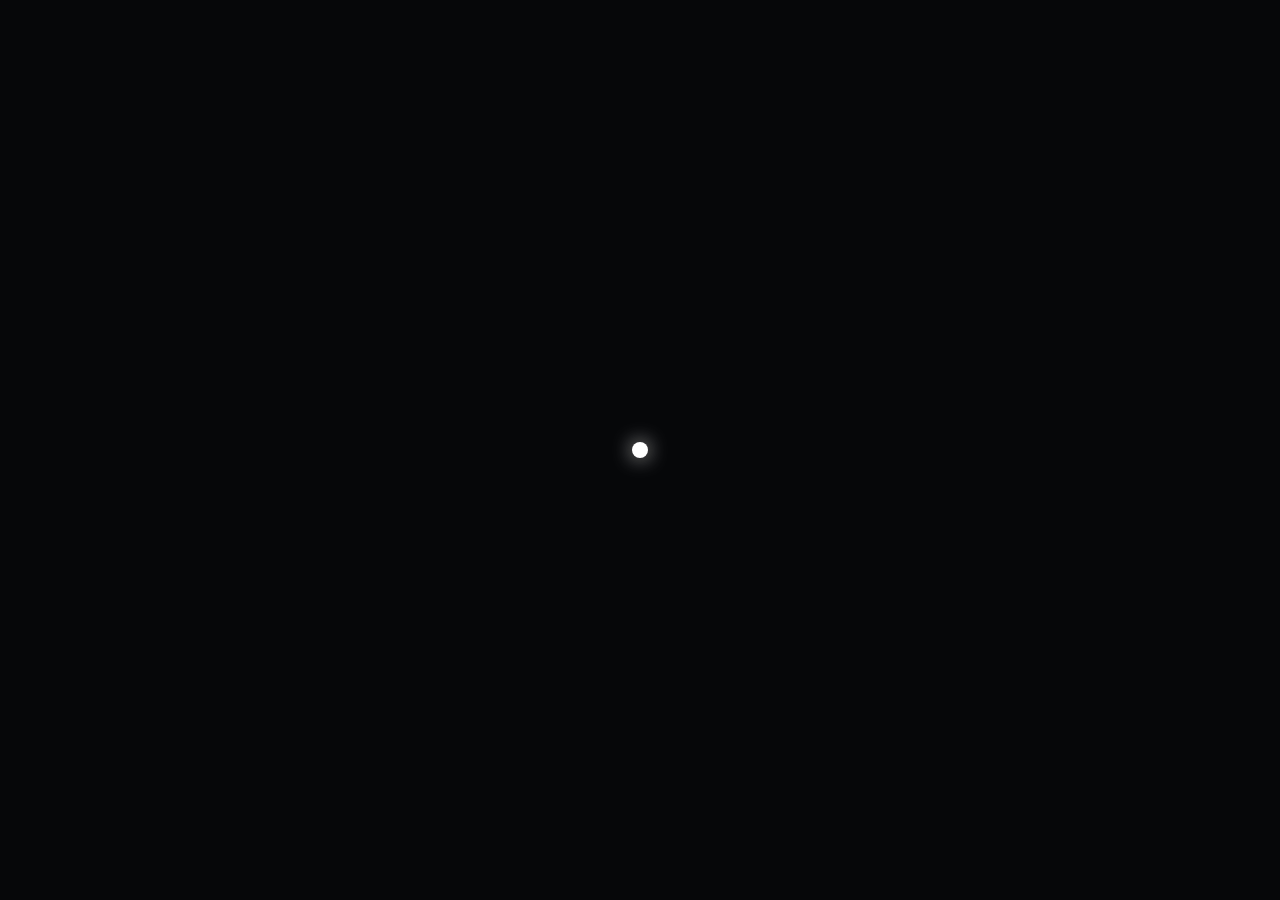
==== index.html @ 88bc0143 "Update index.html" ====
<!DOCTYPE html>
<html lang="pl">
<head>
    <meta charset="UTF-8">
    <meta name="viewport" content="width=device-width, initial-scale=1.0">
    <title>bio.nalogowiec.pl</title>
    
    <link rel="stylesheet" href="https://cdnjs.cloudflare.com/ajax/libs/font-awesome/6.5.1/css/all.min.css">
    
    <style>
        :root {
            --bg-color: #060709;
            --icon-bg: rgba(255, 255, 255, 0.06);
            --icon-border: rgba(255, 255, 255, 0.15);
            --icon-hover-bg: rgba(255, 255, 255, 0.25);
            --text-color: #ffffff;
        }

        * {
            margin: 0;
            padding: 0;
            box-sizing: border-box;
        }

        body {
            background-color: var(--bg-color);
            min-height: 100vh;
            width: 100vw;
            display: flex;
            justify-content: center;
            align-items: center;
            overflow: hidden;
            font-family: -apple-system, BlinkMacSystemFont, "Segoe UI", Roboto, sans-serif;
        }

        /* TŁO MEDIA */
        #bgVideo {
            position: fixed;
            inset: 0;
            width: 100%;
            height: 100%;
            object-fit: cover;
            z-index: 1;
            filter: brightness(0.2) contrast(1.1);
            pointer-events: none;
        }

        /* GATEWAY STARTOWY */
        #gateway {
            position: fixed;
            inset: 0;
            background: #060709;
            z-index: 9999;
            display: flex;
            justify-content: center;
            align-items: center;
            cursor: pointer;
            transition: opacity 0.6s ease, visibility 0.6s;
        }
        #gateway.hide {
            opacity: 0;
            visibility: hidden;
        }
        .core-pulse {
            width: 16px;
            height: 16px;
            background: #ffffff;
            border-radius: 50%;
            box-shadow: 0 0 20px rgba(255, 255, 255, 0.8);
            animation: pulseCore 2s infinite ease-in-out;
        }

        @keyframes pulseCore {
            0%, 100% { transform: scale(0.8); opacity: 0.4; }
            50% { transform: scale(1.4); opacity: 1; box-shadow: 0 0 35px rgba(255, 255, 255, 0.9); }
        }

        /* SYSTEM ORBITALNY CONTAINER */
        .system-container {
            position: relative;
            z-index: 10;
            width: 380px;
            height: 380px;
            display: flex;
            justify-content: center;
            align-items: center;
            opacity: 0;
            transform: scale(0.85);
            transition: all 0.8s cubic-bezier(0.16, 1, 0.3, 1);
        }
        .system-container.active {
            opacity: 1;
            transform: scale(1);
        }

        /* CENTRUM / AVATAR */
        .center-core {
            position: relative;
            width: 90px;
            height: 90px;
            border-radius: 50%;
            z-index: 5;
            box-shadow: 0 0 30px rgba(0, 0, 0, 0.8);
            pointer-events: none;
        }
        .center-core img {
            width: 100%;
            height: 100%;
            border-radius: 50%;
            object-fit: cover;
            border: 1px solid rgba(255, 255, 255, 0.2);
        }

        /* ORBITY (pointer-events: none zapobiega blokowaniu kliknięć) */
        .orbit {
            position: absolute;
            border-radius: 50%;
            border: 1px solid rgba(255, 255, 255, 0.08);
            display: flex;
            justify-content: center;
            align-items: center;
            animation: rotateOrbit linear infinite;
            pointer-events: none;
        }

        .orbit-1 {
            width: 200px;
            height: 200px;
            animation-duration: 25s;
            z-index: 12;
        }

        .orbit-2 {
            width: 330px;
            height: 330px;
            animation-duration: 40s;
            animation-direction: reverse;
            z-index: 11;
        }

        /* IKONY SATELITARNE (odblokowane klikanie za pomocą pointer-events: auto) */
        .satellite {
            position: absolute;
            width: 48px;
            height: 48px;
            background: var(--icon-bg);
            border: 1px solid var(--icon-border);
            backdrop-filter: blur(12px);
            -webkit-backdrop-filter: blur(12px);
            border-radius: 50%;
            display: flex;
            justify-content: center;
            align-items: center;
            color: var(--text-color);
            font-size: 18px;
            text-decoration: none;
            cursor: pointer;
            pointer-events: auto;
            transition: background 0.3s ease, border-color 0.3s ease, transform 0.3s ease, box-shadow 0.3s ease;
        }

        /* Pozycjonowanie satelitów na orbicie 1 */
        .orbit-1 .sat-1 { top: -24px; left: calc(50% - 24px); }
        .orbit-1 .sat-2 { bottom: -24px; left: calc(50% - 24px); }
        .orbit-1 .sat-3 { left: -24px; top: calc(50% - 24px); }
        .orbit-1 .sat-4 { right: -24px; top: calc(50% - 24px); }

        /* Pozycjonowanie satelitów na orbicie 2 */
        .orbit-2 .sat-5 { top: 15px; left: 45px; }
        .orbit-2 .sat-6 { top: 15px; right: 45px; }
        .orbit-2 .sat-7 { bottom: 15px; left: 45px; }
        .orbit-2 .sat-8 { bottom: 15px; right: 45px; }

        /* Korygowanie obrotu samej ikony */
        .satellite i {
            animation: counterRotate linear infinite;
            pointer-events: none;
        }
        .orbit-1 .satellite i { animation-duration: 25s; }
        .orbit-2 .satellite i { animation-duration: 40s; animation-direction: reverse; }

        @keyframes rotateOrbit {
            from { transform: rotate(0deg); }
            to { transform: rotate(360deg); }
        }

        @keyframes counterRotate {
            from { transform: rotate(0deg); }
            to { transform: rotate(-360deg); }
        }

        .satellite:hover {
            background: var(--icon-hover-bg);
            border-color: rgba(255, 255, 255, 0.6);
            transform: scale(1.25);
            box-shadow: 0 0 25px rgba(255, 255, 255, 0.4);
            z-index: 20;
        }

        /* ETYKIETA HOVER POD SYSTEMEM */
        .tooltip-display {
            position: absolute;
            bottom: -50px;
            font-size: 11px;
            letter-spacing: 2px;
            text-transform: uppercase;
            color: rgba(255, 255, 255, 0.6);
            height: 20px;
            pointer-events: none;
        }

        /* BAR MEDIA & CONTROL DOŁU EKRANU */
        .bottom-controls {
            position: fixed;
            bottom: 24px;
            z-index: 30;
            display: flex;
            align-items: center;
            gap: 12px;
            background: rgba(255, 255, 255, 0.03);
            border: 1px solid rgba(255, 255, 255, 0.08);
            backdrop-filter: blur(16px);
            padding: 6px 14px;
            border-radius: 30px;
        }

        .ctrl-btn {
            background: transparent;
            border: none;
            color: rgba(255, 255, 255, 0.7);
            font-size: 13px;
            width: 28px;
            height: 28px;
            border-radius: 50%;
            cursor: pointer;
            display: flex;
            justify-content: center;
            align-items: center;
            transition: all 0.2s ease;
        }
        .ctrl-btn:hover {
            color: #fff;
            background: rgba(255, 255, 255, 0.1);
        }

        #scrobble-info {
            display: none;
            align-items: center;
            gap: 8px;
            padding-left: 10px;
            border-left: 1px solid rgba(255, 255, 255, 0.1);
        }
        .live-dot {
            width: 6px;
            height: 6px;
            background: #10b981;
            border-radius: 50%;
        }
        #scrobble-link {
            color: rgba(255, 255, 255, 0.7);
            font-size: 12px;
            text-decoration: none;
            transition: color 0.2s ease;
        }
        #scrobble-link:hover { color: #fff; }

        /* TOAST */
        .toast {
            position: fixed;
            top: 30px;
            background: #ffffff;
            color: #000000;
            padding: 8px 20px;
            border-radius: 20px;
            font-size: 12px;
            font-weight: 600;
            transform: translateY(-40px);
            opacity: 0;
            transition: all 0.3s ease;
            z-index: 10000;
            pointer-events: none;
        }
        .toast.active {
            transform: translateY(0);
            opacity: 1;
        }

        @media (max-width: 420px) {
            .system-container { transform: scale(0.8); }
        }
    </style>
</head>
<body>

    <div id="toast" class="toast">Discord copied to clipboard</div>

    <!-- GATEWAY -->
    <div id="gateway" onclick="initOrbit()">
        <div class="core-pulse"></div>
    </div>

    <!-- TŁO MEDIA (brak obrazu podrzędnego, w razie błędu wideo zostaje schowane) -->
    <video id="background.mp4" loop muted playsinline onerror="this.style.display='none';">
        <source src="background.mp4" type="video/mp4">
    </video>

    <audio id="bgMusic" loop>
        <source src="02/background.mp3" type="audio/mpeg">
    </audio>

    <!-- SYSTEM ORBITALNY -->
    <div class="system-container" id="mainSystem">
        
        <!-- JĄDRO -->
        <div class="center-core">
            <img src="02/avatar.png" alt="Avatar">
        </div>

        <!-- WEWNĘTRZNA ORBITA -->
        <div class="orbit orbit-1">
            <a href="https://youtube.com/@pawissek" target="_blank" rel="noopener noreferrer" class="satellite sat-1" onmouseenter="showTag('YouTube')" onmouseleave="hideTag()">
                <i class="fab fa-youtube"></i>
            </a>
            <a href="https://github.com/itspablosiu" target="_blank" rel="noopener noreferrer" class="satellite sat-2" onmouseenter="showTag('GitHub')" onmouseleave="hideTag()">
                <i class="fab fa-github"></i>
            </a>
            <a href="https://instagram.com/pawissek" target="_blank" rel="noopener noreferrer" class="satellite sat-3" onmouseenter="showTag('Instagram')" onmouseleave="hideTag()">
                <i class="fab fa-instagram"></i>
            </a>
            <button onclick="copyDiscord()" class="satellite sat-4" onmouseenter="showTag('Discord')" onmouseleave="hideTag()">
                <i class="fab fa-discord"></i>
            </button>
        </div>

        <!-- ZEWNĘTRZNA ORBITA -->
        <div class="orbit orbit-2">
            <a href="https://steamcommunity.com/id/pawissek/" target="_blank" rel="noopener noreferrer" class="satellite sat-5" onmouseenter="showTag('Steam')" onmouseleave="hideTag()">
                <i class="fab fa-steam"></i>
            </a>
            <a href="https://x.com/pablosiu_" target="_blank" rel="noopener noreferrer" class="satellite sat-6" onmouseenter="showTag('Twitter / X')" onmouseleave="hideTag()">
                <i class="fab fa-x-twitter"></i>
            </a>
            <a href="https://twitch.tv/pablosiu_" target="_blank" rel="noopener noreferrer" class="satellite sat-7" onmouseenter="showTag('Twitch')" onmouseleave="hideTag()">
                <i class="fab fa-twitch"></i>
            </a>
            <a href="https://last.fm/user/arkadivsz" target="_blank" rel="noopener noreferrer" class="satellite sat-8" onmouseenter="showTag('Last.fm')" onmouseleave="hideTag()">
                <i class="fab fa-lastfm"></i>
            </a>
        </div>

        <div class="tooltip-display" id="tooltip"></div>
    </div>

    <!-- DOLNY PASEK AUDIO & LAST.FM -->
    <div class="bottom-controls">
        <button class="ctrl-btn" onclick="toggleAudio()" title="Pause/Play">
            <i class="fas fa-pause" id="playIcon"></i>
        </button>
        <button class="ctrl-btn" onclick="toggleMute()" title="Mute/Unmute">
            <i class="fas fa-volume-up" id="muteIcon"></i>
        </button>

        <div id="scrobble-info">
            <div class="live-dot"></div>
            <a id="scrobble-link" href="#" target="_blank" title="Now Playing">
                <i class="fas fa-music"></i>
            </a>
        </div>
    </div>

    <script>
        const audio = document.getElementById('bgMusic');
        const video = document.getElementById('bgVideo');

        function initOrbit() {
            document.getElementById('gateway').classList.add('hide');
            document.getElementById('mainSystem').classList.add('active');

            if (video) {
                video.play().catch(() => {
                    video.style.display = 'none';
                });
            }
            if (audio) {
                audio.volume = 0.2;
                audio.play().catch(() => {});
            }
        }

        function showTag(text) {
            document.getElementById('tooltip').innerText = text;
        }

        function hideTag() {
            document.getElementById('tooltip').innerText = '';
        }

        function toggleAudio() {
            const icon = document.getElementById('playIcon');
            if (!audio) return;
            if (audio.paused) {
                audio.play().catch(() => {});
                icon.className = "fas fa-pause";
            } else {
                audio.pause();
                icon.className = "fas fa-play";
            }
        }

        function toggleMute() {
            const icon = document.getElementById('muteIcon');
            if (!audio) return;
            audio.muted = !audio.muted;
            icon.className = audio.muted ? "fas fa-volume-mute" : "fas fa-volume-up";
        }

        const LF_USER = "arkadivsz";
        const LF_KEY = "0d22a6285362338637e9fe9eb97a1fd0";

        async function fetchLiveTrack() {
            if(!LF_USER || !LF_KEY) return;
            try {
                const res = await fetch(`https://ws.audioscrobbler.com/2.0/?method=user.getrecenttracks&user=${LF_USER}&api_key=${LF_KEY}&format=json&limit=1`);
                const json = await res.json();
                const track = json?.recenttracks?.track?.[0];
                const active = track?.['@attr']?.nowplaying === 'true';

                const container = document.getElementById('scrobble-info');
                const link = document.getElementById('scrobble-link');
                
                if(active && track) {
                    container.style.display = 'flex';
                    const artist = track.artist['#text'];
                    const name = track.name;
                    link.title = `Now listening: ${artist} - ${name}`;
                    link.href = `https://open.spotify.com/search/${encodeURIComponent(artist + " " + name)}`;
                } else {
                    container.style.display = 'none';
                }
            } catch(e) {}
        }

        function copyDiscord() {
            navigator.clipboard.writeText('pawissek').then(() => {
                const toast = document.getElementById('toast');
                toast.classList.add('active');
                setTimeout(() => toast.classList.remove('active'), 2000);
            });
        }

        fetchLiveTrack();
        setInterval(fetchLiveTrack, 20000);
    </script>
</body>
</html>
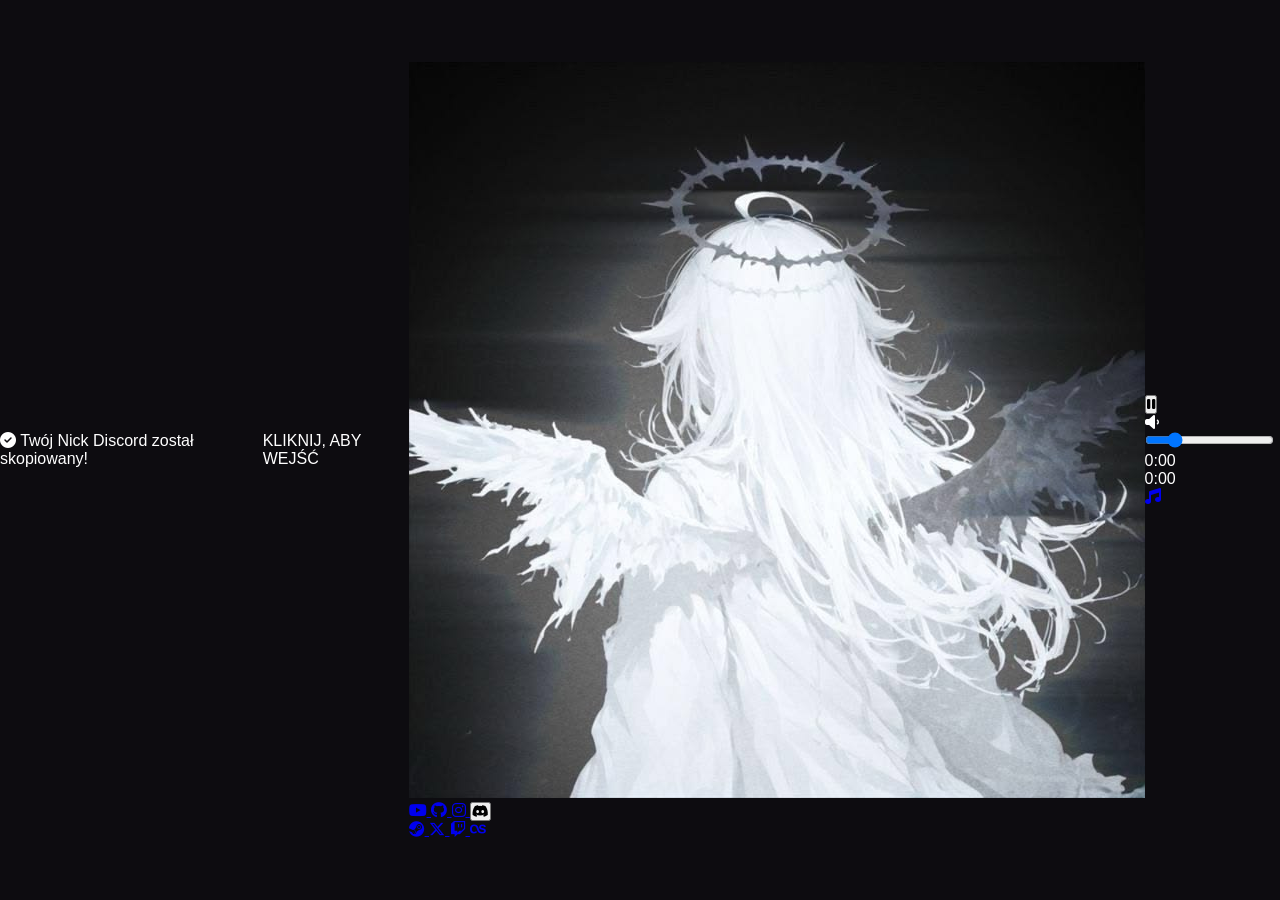
==== commit 75774acb: "Create index.html" ====
--- a/index.html
+++ b/index.html
@@ -4,303 +4,23 @@
     <meta charset="UTF-8">
     <meta name="viewport" content="width=device-width, initial-scale=1.0">
     <title>bio.nalogowiec.pl</title>
-    
     <link rel="stylesheet" href="https://cdnjs.cloudflare.com/ajax/libs/font-awesome/6.5.1/css/all.min.css">
-    
-    <style>
-        :root {
-            --bg-color: #060709;
-            --icon-bg: rgba(255, 255, 255, 0.06);
-            --icon-border: rgba(255, 255, 255, 0.15);
-            --icon-hover-bg: rgba(255, 255, 255, 0.25);
-            --text-color: #ffffff;
-        }
-
-        * {
-            margin: 0;
-            padding: 0;
-            box-sizing: border-box;
-        }
-
-        body {
-            background-color: var(--bg-color);
-            min-height: 100vh;
-            width: 100vw;
-            display: flex;
-            justify-content: center;
-            align-items: center;
-            overflow: hidden;
-            font-family: -apple-system, BlinkMacSystemFont, "Segoe UI", Roboto, sans-serif;
-        }
-
-        /* TŁO MEDIA */
-        #bgVideo {
-            position: fixed;
-            inset: 0;
-            width: 100%;
-            height: 100%;
-            object-fit: cover;
-            z-index: 1;
-            filter: brightness(0.2) contrast(1.1);
-            pointer-events: none;
-        }
-
-        /* GATEWAY STARTOWY */
-        #gateway {
-            position: fixed;
-            inset: 0;
-            background: #060709;
-            z-index: 9999;
-            display: flex;
-            justify-content: center;
-            align-items: center;
-            cursor: pointer;
-            transition: opacity 0.6s ease, visibility 0.6s;
-        }
-        #gateway.hide {
-            opacity: 0;
-            visibility: hidden;
-        }
-        .core-pulse {
-            width: 16px;
-            height: 16px;
-            background: #ffffff;
-            border-radius: 50%;
-            box-shadow: 0 0 20px rgba(255, 255, 255, 0.8);
-            animation: pulseCore 2s infinite ease-in-out;
-        }
-
-        @keyframes pulseCore {
-            0%, 100% { transform: scale(0.8); opacity: 0.4; }
-            50% { transform: scale(1.4); opacity: 1; box-shadow: 0 0 35px rgba(255, 255, 255, 0.9); }
-        }
-
-        /* SYSTEM ORBITALNY CONTAINER */
-        .system-container {
-            position: relative;
-            z-index: 10;
-            width: 380px;
-            height: 380px;
-            display: flex;
-            justify-content: center;
-            align-items: center;
-            opacity: 0;
-            transform: scale(0.85);
-            transition: all 0.8s cubic-bezier(0.16, 1, 0.3, 1);
-        }
-        .system-container.active {
-            opacity: 1;
-            transform: scale(1);
-        }
-
-        /* CENTRUM / AVATAR */
-        .center-core {
-            position: relative;
-            width: 90px;
-            height: 90px;
-            border-radius: 50%;
-            z-index: 5;
-            box-shadow: 0 0 30px rgba(0, 0, 0, 0.8);
-            pointer-events: none;
-        }
-        .center-core img {
-            width: 100%;
-            height: 100%;
-            border-radius: 50%;
-            object-fit: cover;
-            border: 1px solid rgba(255, 255, 255, 0.2);
-        }
-
-        /* ORBITY (pointer-events: none zapobiega blokowaniu kliknięć) */
-        .orbit {
-            position: absolute;
-            border-radius: 50%;
-            border: 1px solid rgba(255, 255, 255, 0.08);
-            display: flex;
-            justify-content: center;
-            align-items: center;
-            animation: rotateOrbit linear infinite;
-            pointer-events: none;
-        }
-
-        .orbit-1 {
-            width: 200px;
-            height: 200px;
-            animation-duration: 25s;
-            z-index: 12;
-        }
-
-        .orbit-2 {
-            width: 330px;
-            height: 330px;
-            animation-duration: 40s;
-            animation-direction: reverse;
-            z-index: 11;
-        }
-
-        /* IKONY SATELITARNE (odblokowane klikanie za pomocą pointer-events: auto) */
-        .satellite {
-            position: absolute;
-            width: 48px;
-            height: 48px;
-            background: var(--icon-bg);
-            border: 1px solid var(--icon-border);
-            backdrop-filter: blur(12px);
-            -webkit-backdrop-filter: blur(12px);
-            border-radius: 50%;
-            display: flex;
-            justify-content: center;
-            align-items: center;
-            color: var(--text-color);
-            font-size: 18px;
-            text-decoration: none;
-            cursor: pointer;
-            pointer-events: auto;
-            transition: background 0.3s ease, border-color 0.3s ease, transform 0.3s ease, box-shadow 0.3s ease;
-        }
-
-        /* Pozycjonowanie satelitów na orbicie 1 */
-        .orbit-1 .sat-1 { top: -24px; left: calc(50% - 24px); }
-        .orbit-1 .sat-2 { bottom: -24px; left: calc(50% - 24px); }
-        .orbit-1 .sat-3 { left: -24px; top: calc(50% - 24px); }
-        .orbit-1 .sat-4 { right: -24px; top: calc(50% - 24px); }
-
-        /* Pozycjonowanie satelitów na orbicie 2 */
-        .orbit-2 .sat-5 { top: 15px; left: 45px; }
-        .orbit-2 .sat-6 { top: 15px; right: 45px; }
-        .orbit-2 .sat-7 { bottom: 15px; left: 45px; }
-        .orbit-2 .sat-8 { bottom: 15px; right: 45px; }
-
-        /* Korygowanie obrotu samej ikony */
-        .satellite i {
-            animation: counterRotate linear infinite;
-            pointer-events: none;
-        }
-        .orbit-1 .satellite i { animation-duration: 25s; }
-        .orbit-2 .satellite i { animation-duration: 40s; animation-direction: reverse; }
-
-        @keyframes rotateOrbit {
-            from { transform: rotate(0deg); }
-            to { transform: rotate(360deg); }
-        }
-
-        @keyframes counterRotate {
-            from { transform: rotate(0deg); }
-            to { transform: rotate(-360deg); }
-        }
-
-        .satellite:hover {
-            background: var(--icon-hover-bg);
-            border-color: rgba(255, 255, 255, 0.6);
-            transform: scale(1.25);
-            box-shadow: 0 0 25px rgba(255, 255, 255, 0.4);
-            z-index: 20;
-        }
-
-        /* ETYKIETA HOVER POD SYSTEMEM */
-        .tooltip-display {
-            position: absolute;
-            bottom: -50px;
-            font-size: 11px;
-            letter-spacing: 2px;
-            text-transform: uppercase;
-            color: rgba(255, 255, 255, 0.6);
-            height: 20px;
-            pointer-events: none;
-        }
-
-        /* BAR MEDIA & CONTROL DOŁU EKRANU */
-        .bottom-controls {
-            position: fixed;
-            bottom: 24px;
-            z-index: 30;
-            display: flex;
-            align-items: center;
-            gap: 12px;
-            background: rgba(255, 255, 255, 0.03);
-            border: 1px solid rgba(255, 255, 255, 0.08);
-            backdrop-filter: blur(16px);
-            padding: 6px 14px;
-            border-radius: 30px;
-        }
-
-        .ctrl-btn {
-            background: transparent;
-            border: none;
-            color: rgba(255, 255, 255, 0.7);
-            font-size: 13px;
-            width: 28px;
-            height: 28px;
-            border-radius: 50%;
-            cursor: pointer;
-            display: flex;
-            justify-content: center;
-            align-items: center;
-            transition: all 0.2s ease;
-        }
-        .ctrl-btn:hover {
-            color: #fff;
-            background: rgba(255, 255, 255, 0.1);
-        }
-
-        #scrobble-info {
-            display: none;
-            align-items: center;
-            gap: 8px;
-            padding-left: 10px;
-            border-left: 1px solid rgba(255, 255, 255, 0.1);
-        }
-        .live-dot {
-            width: 6px;
-            height: 6px;
-            background: #10b981;
-            border-radius: 50%;
-        }
-        #scrobble-link {
-            color: rgba(255, 255, 255, 0.7);
-            font-size: 12px;
-            text-decoration: none;
-            transition: color 0.2s ease;
-        }
-        #scrobble-link:hover { color: #fff; }
-
-        /* TOAST */
-        .toast {
-            position: fixed;
-            top: 30px;
-            background: #ffffff;
-            color: #000000;
-            padding: 8px 20px;
-            border-radius: 20px;
-            font-size: 12px;
-            font-weight: 600;
-            transform: translateY(-40px);
-            opacity: 0;
-            transition: all 0.3s ease;
-            z-index: 10000;
-            pointer-events: none;
-        }
-        .toast.active {
-            transform: translateY(0);
-            opacity: 1;
-        }
-
-        @media (max-width: 420px) {
-            .system-container { transform: scale(0.8); }
-        }
-    </style>
+    <link rel="stylesheet" href="style.css">
 </head>
 <body>
 
-    <div id="toast" class="toast">Discord copied to clipboard</div>
-
-    <!-- GATEWAY -->
+    <div id="toast" class="toast">
+        <i class="fas fa-check-circle"></i> Twój Nick Discord został skopiowany!
+    </div>
+
     <div id="gateway" onclick="initOrbit()">
-        <div class="core-pulse"></div>
+        <div class="gateway-content">
+            <div class="core-pulse"></div>
+            <span class="gateway-text">KLIKNIJ, ABY WEJŚĆ</span>
+        </div>
     </div>
 
-    <!-- TŁO MEDIA (brak obrazu podrzędnego, w razie błędu wideo zostaje schowane) -->
-    <video id="background.mp4" loop muted playsinline onerror="this.style.display='none';">
+    <video id="bgVideo" loop muted playsinline onerror="this.style.display='none';">
         <source src="background.mp4" type="video/mp4">
     </video>
 
@@ -308,15 +28,13 @@
         <source src="02/background.mp3" type="audio/mpeg">
     </audio>
 
-    <!-- SYSTEM ORBITALNY -->
-    <div class="system-container" id="mainSystem">
+    <main class="system-container" id="mainSystem">
         
-        <!-- JĄDRO -->
         <div class="center-core">
-            <img src="02/avatar.png" alt="Avatar">
-        </div>
-
-        <!-- WEWNĘTRZNA ORBITA -->
+            <div class="avatar-glow"></div>
+            <img src="avatar2.png" alt="Avatar">
+        </div>
+
         <div class="orbit orbit-1">
             <a href="https://youtube.com/@pawissek" target="_blank" rel="noopener noreferrer" class="satellite sat-1" onmouseenter="showTag('YouTube')" onmouseleave="hideTag()">
                 <i class="fab fa-youtube"></i>
@@ -332,7 +50,6 @@
             </button>
         </div>
 
-        <!-- ZEWNĘTRZNA ORBITA -->
         <div class="orbit orbit-2">
             <a href="https://steamcommunity.com/id/pawissek/" target="_blank" rel="noopener noreferrer" class="satellite sat-5" onmouseenter="showTag('Steam')" onmouseleave="hideTag()">
                 <i class="fab fa-steam"></i>
@@ -349,16 +66,25 @@
         </div>
 
         <div class="tooltip-display" id="tooltip"></div>
-    </div>
-
-    <!-- DOLNY PASEK AUDIO & LAST.FM -->
-    <div class="bottom-controls">
+    </main>
+
+    <footer class="bottom-controls">
         <button class="ctrl-btn" onclick="toggleAudio()" title="Pause/Play">
             <i class="fas fa-pause" id="playIcon"></i>
         </button>
-        <button class="ctrl-btn" onclick="toggleMute()" title="Mute/Unmute">
-            <i class="fas fa-volume-up" id="muteIcon"></i>
-        </button>
+
+        <div class="volume-container">
+            <i class="fas fa-volume-down volume-icon" id="volIcon" onclick="quickMuteToggle()"></i>
+            <input type="range" class="volume-slider" id="volSlider" min="0" max="1" step="0.01" value="0.2" oninput="changeVolume(this.value)">
+        </div>
+
+        <div class="audio-progress-container">
+            <span class="time-text" id="currentTime">0:00</span>
+            <div class="progress-bar" onclick="seekAudio(event)">
+                <div class="progress-fill" id="progressFill"></div>
+            </div>
+            <span class="time-text" id="durationTime">0:00</span>
+        </div>
 
         <div id="scrobble-info">
             <div class="live-dot"></div>
@@ -366,33 +92,38 @@
                 <i class="fas fa-music"></i>
             </a>
         </div>
-    </div>
+    </footer>
 
     <script>
         const audio = document.getElementById('bgMusic');
         const video = document.getElementById('bgVideo');
+        let previousVolume = 0.2;
 
         function initOrbit() {
             document.getElementById('gateway').classList.add('hide');
             document.getElementById('mainSystem').classList.add('active');
 
             if (video) {
-                video.play().catch(() => {
-                    video.style.display = 'none';
-                });
+                video.play().catch(() => { video.style.display = 'none'; });
             }
             if (audio) {
-                audio.volume = 0.2;
+                audio.volume = parseFloat(document.getElementById('volSlider').value);
                 audio.play().catch(() => {});
             }
+
+            fetchLiveTrack();
+            setInterval(fetchLiveTrack, 15000);
         }
 
         function showTag(text) {
-            document.getElementById('tooltip').innerText = text;
+            const el = document.getElementById('tooltip');
+            el.innerText = text;
+            el.classList.add('visible');
         }
 
         function hideTag() {
-            document.getElementById('tooltip').innerText = '';
+            const el = document.getElementById('tooltip');
+            el.classList.remove('visible');
         }
 
         function toggleAudio() {
@@ -407,18 +138,65 @@
             }
         }
 
-        function toggleMute() {
-            const icon = document.getElementById('muteIcon');
+        function changeVolume(val) {
             if (!audio) return;
-            audio.muted = !audio.muted;
-            icon.className = audio.muted ? "fas fa-volume-mute" : "fas fa-volume-up";
+            audio.volume = val;
+            updateVolIcon(val);
+        }
+
+        function updateVolIcon(val) {
+            const icon = document.getElementById('volIcon');
+            const v = parseFloat(val);
+            if (v === 0) icon.className = "fas fa-volume-mute volume-icon";
+            else if (v < 0.5) icon.className = "fas fa-volume-down volume-icon";
+            else icon.className = "fas fa-volume-up volume-icon";
+        }
+
+        function quickMuteToggle() {
+            if (!audio) return;
+            const slider = document.getElementById('volSlider');
+            if (audio.volume > 0) {
+                previousVolume = audio.volume;
+                audio.volume = 0;
+                slider.value = 0;
+            } else {
+                audio.volume = previousVolume > 0 ? previousVolume : 0.2;
+                slider.value = audio.volume;
+            }
+            updateVolIcon(slider.value);
+        }
+
+        function formatTime(seconds) {
+            if (isNaN(seconds)) return "0:00";
+            const mins = Math.floor(seconds / 60);
+            const secs = Math.floor(seconds % 60);
+            return `${mins}:${secs < 10 ? '0' : ''}${secs}`;
+        }
+
+        if (audio) {
+            audio.addEventListener('timeupdate', () => {
+                if (!audio.duration) return;
+                const pct = (audio.currentTime / audio.duration) * 100;
+                document.getElementById('progressFill').style.width = pct + '%';
+                document.getElementById('currentTime').innerText = formatTime(audio.currentTime);
+                document.getElementById('durationTime').innerText = formatTime(audio.duration);
+            });
+        }
+
+        function seekAudio(event) {
+            if (!audio || !audio.duration) return;
+            const bar = event.currentTarget;
+            const rect = bar.getBoundingClientRect();
+            const clickX = event.clientX - rect.left;
+            const pct = clickX / rect.width;
+            audio.currentTime = pct * audio.duration;
         }
 
         const LF_USER = "arkadivsz";
         const LF_KEY = "0d22a6285362338637e9fe9eb97a1fd0";
 
         async function fetchLiveTrack() {
-            if(!LF_USER || !LF_KEY) return;
+            if (!LF_USER || !LF_KEY) return;
             try {
                 const res = await fetch(`https://ws.audioscrobbler.com/2.0/?method=user.getrecenttracks&user=${LF_USER}&api_key=${LF_KEY}&format=json&limit=1`);
                 const json = await res.json();
@@ -428,11 +206,11 @@
                 const container = document.getElementById('scrobble-info');
                 const link = document.getElementById('scrobble-link');
                 
-                if(active && track) {
+                if (active && track) {
                     container.style.display = 'flex';
                     const artist = track.artist['#text'];
                     const name = track.name;
-                    link.title = `Now listening: ${artist} - ${name}`;
+                    link.title = `Słucha teraz: ${artist} - ${name}`;
                     link.href = `https://open.spotify.com/search/${encodeURIComponent(artist + " " + name)}`;
                 } else {
                     container.style.display = 'none';
@@ -444,12 +222,10 @@
             navigator.clipboard.writeText('pawissek').then(() => {
                 const toast = document.getElementById('toast');
                 toast.classList.add('active');
-                setTimeout(() => toast.classList.remove('active'), 2000);
+                setTimeout(() => toast.classList.remove('active'), 2500);
             });
         }
-
-        fetchLiveTrack();
-        setInterval(fetchLiveTrack, 20000);
     </script>
 </body>
 </html>
+
--- a/style.css
+++ b/style.css
@@ -0,0 +1,207 @@
+/* --- MANGA & ANIME CYBERPUNK THEME --- */
+:root {
+    --bg-dark: #0d0c10;
+    --anime-pink: #ff2a74;
+    --anime-cyan: #00f0ff;
+    --anime-purple: #7000ff;
+    --font-manga: 'Bangers', cursive;
+    --font-clean: 'Plus Jakarta Sans', sans-serif;
+}
+
+/* --- RESET --- */
+* { 
+    margin: 0; 
+    padding: 0; 
+    box-sizing: border-box; 
+}
+
+body {
+    background: var(--bg-dark);
+    color: white;
+    height: 100vh;
+    display: flex;
+    justify-content: center;
+    align-items: center;
+    overflow: hidden;
+    font-family: var(--font-clean);
+}
+
+/* --- RETRO CRT ANIME LINES --- */
+.crt-lines {
+    position: fixed;
+    inset: 0;
+    z-index: 10;
+    background: linear-gradient(rgba(18, 16, 16, 0) 50%, rgba(0, 0, 0, 0.25) 50%), linear-gradient(90deg, rgba(255, 0, 0, 0.06), rgba(0, 255, 0, 0.02), rgba(0, 0, 255, 0.06));
+    background-size: 100% 4px, 6px 100%;
+    pointer-events: none;
+}
+
+/* --- PRZYCISK POWROTU --- */
+.back-home {
+    position: fixed;
+    top: 25px;
+    left: 25px;
+    z-index: 100;
+    text-decoration: none;
+    color: #000;
+    background: var(--anime-cyan);
+    border: 3px solid #000;
+    box-shadow: 4px 4px 0px #000;
+    padding: 8px 16px;
+    font-family: var(--font-manga);
+    font-size: 16px;
+    letter-spacing: 1px;
+    display: flex;
+    align-items: center;
+    gap: 8px;
+    transition: 0.15s ease-in-out;
+    opacity: 0;
+    transform: skewX(-10deg);
+}
+.back-home.visible { opacity: 1; }
+.back-home:hover {
+    box-shadow: 1px 1px 0px #000;
+    transform: skewX(-10deg) translate(3px, 3px);
+    background: var(--anime-pink);
+    color: white;
+}
+
+/* --- MANGA STYLE AUDIO PLAYER (PRAWY GÓRNY RÓG) --- */
+.anime-player {
+    position: fixed;
+    top: 25px;
+    right: 25px;
+    z-index: 100;
+    display: flex;
+    align-items: center;
+    background: #000;
+    border: 3px solid var(--anime-pink);
+    box-shadow: 4px 4px 0px var(--anime-purple);
+    padding: 4px 8px;
+    transform: skewX(-12deg);
+    opacity: 0;
+    transition: opacity 0.5s ease;
+}
+.anime-player.visible { opacity: 1; }
+
+.anime-player button {
+    background: none;
+    border: none;
+    color: #fff;
+    font-size: 16px;
+    padding: 6px 12px;
+    cursor: pointer;
+    transition: 0.1s;
+    transform: skewX(12deg); /* Prostowanie ikon */
+}
+.anime-player button:hover {
+    color: var(--anime-cyan);
+    transform: skewX(12deg) scale(1.1);
+}
+.player-divider {
+    width: 3px;
+    height: 20px;
+    background: var(--anime-pink);
+}
+
+/* --- OVERLAY INTERFEJSU (Z TRANSPARENCJĄ) --- */
+#overlay {
+    position: fixed;
+    inset: 0;
+    background: rgba(13, 12, 16, 0.8);
+    backdrop-filter: blur(4px);
+    z-index: 9999;
+    display: flex;
+    justify-content: center;
+    align-items: center;
+    cursor: pointer;
+    border: 10px solid #000;
+}
+#overlay.hidden { opacity: 0; visibility: hidden; transition: all 0.5s ease; }
+#overlay span {
+    font-family: var(--font-manga);
+    font-size: 32px;
+    color: var(--anime-pink);
+    text-shadow: 3px 3px 0px #000, 0 0 20px rgba(255, 42, 116, 0.6);
+    letter-spacing: 3px;
+}
+.anime-pulse { animation: glitchPulse 1.5s infinite steps(2); }
+
+@keyframes glitchPulse {
+    0%, 100% { transform: scale(1) skewX(-5deg); color: var(--anime-pink); }
+    50% { transform: scale(1.05) skewX(5deg); color: var(--anime-cyan); text-shadow: -3px -3px 0px #000; }
+}
+
+/* --- BG VIDEO --- */
+#bgVideo {
+    position: fixed;
+    inset: 0;
+    width: 100%;
+    height: 100%;
+    z-index: -1;
+    object-fit: cover;
+    filter: brightness(0.35) saturate(1.3);
+}
+
+/* --- KONTENER GŁÓWNY --- */
+.main-wrapper {
+    position: relative;
+    z-index: 5;
+    display: flex;
+    flex-direction: column;
+    align-items: center;
+    width: 90%;
+    max-width: 500px;
+    background: rgba(13, 12, 16, 0.85);
+    border: 4px solid #000;
+    box-shadow: 12px 12px 0px rgba(112, 0, 255, 0.5);
+    padding: 40px 30px;
+    opacity: 0;
+    transform: scale(0.9) rotate(-2deg);
+    transition: all 0.6s cubic-bezier(0.175, 0.885, 0.32, 1.275);
+}
+.main-wrapper.visible { opacity: 1; transform: scale(1) rotate(0deg); }
+
+/* --- PROFIL --- */
+.profile-header { text-align: center; margin-bottom: 30px; width: 100%; }
+.av-box { position: relative; width: 120px; height: 120px; margin: 0 auto 20px; }
+.av-box img { width: 100%; height: 100%; object-fit: cover; border: 4px solid #000; box-shadow: 5px 5px 0px var(--anime-pink); }
+.av-badge { position: absolute; bottom: -5px; right: -10px; background: #ffff00; color: #000; font-family: var(--font-manga); font-size: 11px; padding: 2px 8px; border: 2px solid #000; transform: rotate(8deg); }
+
+.name { font-family: var(--font-manga); font-size: 55px; color: white; text-shadow: 4px 4px 0px var(--anime-purple), 7px 7px 0px #000; letter-spacing: 2px; line-height: 1; margin-bottom: 5px; }
+.loc-badge { background: #000; padding: 6px 15px; display: inline-block; transform: skewX(-15deg); border-left: 4px solid var(--anime-cyan); }
+.loc { color: var(--anime-cyan); font-size: 11px; font-weight: 800; text-transform: uppercase; letter-spacing: 1.5px; transform: skewX(15deg); }
+
+/* --- SOCIAL GRID --- */
+.social-grid { display: flex; flex-wrap: wrap; justify-content: center; gap: 15px; width: 100%; }
+.btn { width: calc(25% - 12px); aspect-ratio: 1/1; background: #131217; border: 3px solid #000; display: flex; flex-direction: column; justify-content: center; align-items: center; text-decoration: none; color: white; position: relative; transition: 0.1s ease-in-out; }
+
+@media (max-width: 440px) { .btn { width: calc(33.33% - 10px); } }
+.btn i { font-size: 24px; margin-bottom: 6px; z-index: 2; }
+.btn span { font-family: var(--font-manga); font-size: 14px; letter-spacing: 0.5px; z-index: 2; color: #fff; }
+
+.btn:hover { color: #000; transform: translate(-4px, -4px); }
+.btn:hover span { color: #000; }
+
+.btn-yt:hover { background: #FF0000; box-shadow: 4px 4px 0 #ffff00; border-color: #000; }
+.btn-ig:hover { background: var(--anime-pink); box-shadow: 4px 4px 0 var(--anime-cyan); border-color: #000; }
+.btn-gh:hover { background: #fff; box-shadow: 4px 4px 0 var(--anime-purple); border-color: #000; }
+.btn-dsc:hover { background: #5865F2; box-shadow: 4px 4px 0 #ffff00; border-color: #000; }
+.btn-stm:hover { background: var(--anime-cyan); box-shadow: 4px 4px 0 var(--anime-pink); border-color: #000; }
+.btn-x:hover { background: #fff; box-shadow: 4px 4px 0 #000; border-color: #000; }
+.btn-ttv:hover { background: #9146FF; box-shadow: 4px 4px 0 var(--anime-cyan); border-color: #000; }
+
+/* --- WIDGET SPOTIFY --- */
+#spotify { margin-top: 30px; background: #ffff00; color: #000; border: 3px solid #000; box-shadow: 5px 5px 0px var(--anime-pink); padding: 8px 16px; font-family: var(--font-manga); font-size: 15px; letter-spacing: 1px; display: none; align-items: center; gap: 12px; transform: skewX(-8deg); }
+.eq-container { display: flex; align-items: flex-end; gap: 3px; width: 14px; height: 14px; transform: skewX(8deg); }
+.bar { width: 3px; height: 100%; background: #000; animation: musicAnime 0.6s steps(4) infinite alternate; transform-origin: bottom; }
+.bar:nth-child(2) { animation-delay: 0.15s; }
+.bar:nth-child(3) { animation-delay: 0.30s; }
+
+@keyframes musicAnime { from { transform: scaleY(0.2); } to { transform: scaleY(1); } }
+#track-name { transform: skewX(8deg); }
+
+/* --- TOAST --- */
+.copy-notification { position: fixed; bottom: 30px; right: 30px; background: var(--anime-purple); border: 3px solid #000; box-shadow: 5px 5px 0px #ffff00; color: white; padding: 12px 24px; font-family: var(--font-manga); font-size: 18px; letter-spacing: 1px; z-index: 10000; transform: translateY(200%) skewX(-10deg); transition: transform 0.2s cubic-bezier(0.175, 0.885, 0.32, 1.275); display: flex; align-items: center; gap: 10px; }
+.copy-notification.show { transform: translateY(0) skewX(-10deg); }
+.copy-notification i { color: #ffff00; }
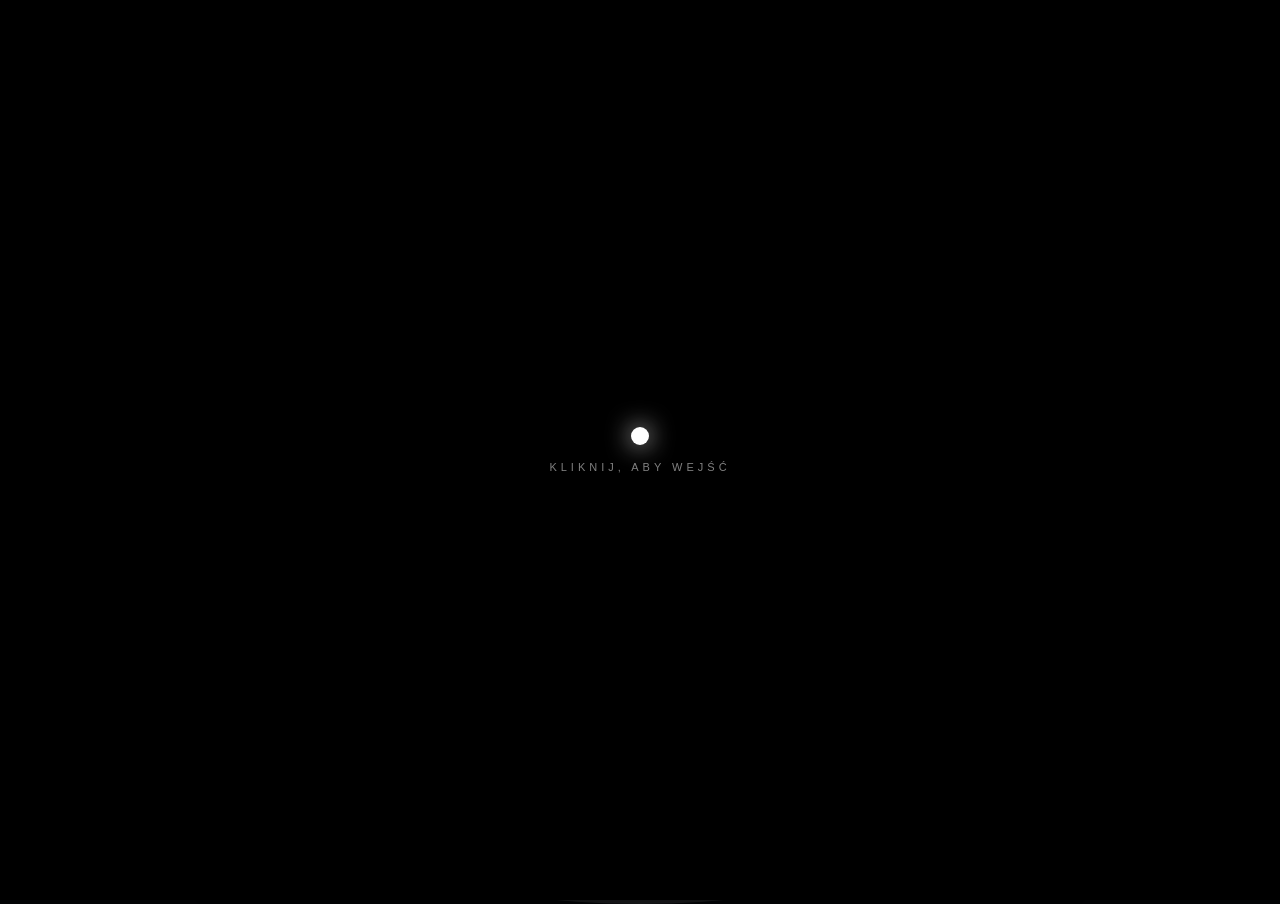
==== commit 8236ffaf: "Update index.html" ====
--- a/index.html
+++ b/index.html
@@ -13,7 +13,7 @@
         <i class="fas fa-check-circle"></i> Twój Nick Discord został skopiowany!
     </div>
 
-    <div id="gateway" onclick="initOrbit()">
+    <div id="gateway" onclick="initPage()">
         <div class="gateway-content">
             <div class="core-pulse"></div>
             <span class="gateway-text">KLIKNIJ, ABY WEJŚĆ</span>
@@ -25,53 +25,67 @@
     </video>
 
     <audio id="bgMusic" loop>
-        <source src="02/background.mp3" type="audio/mpeg">
+        <source src="kosztbyciaboss.mp3" type="audio/mpeg">
     </audio>
 
-    <main class="system-container" id="mainSystem">
-        
-        <div class="center-core">
-            <div class="avatar-glow"></div>
-            <img src="avatar2.png" alt="Avatar">
-        </div>
-
-        <div class="orbit orbit-1">
-            <a href="https://youtube.com/@pawissek" target="_blank" rel="noopener noreferrer" class="satellite sat-1" onmouseenter="showTag('YouTube')" onmouseleave="hideTag()">
+    <main class="bio-card" id="mainCard">
+        <div class="profile-header">
+            <div class="avatar-wrapper">
+                <div class="avatar-glow"></div>
+                <img src="avatar2.png" alt="Avatar" class="avatar-img">
+            </div>
+            <h1 class="profile-title">pawissek</h1>
+            <p class="profile-subtitle">bio.nalogowiec.pl</p>
+        </div>
+
+        <div class="links-grid">
+            <a href="https://youtube.com/@pawissek" target="_blank" rel="noopener noreferrer" class="social-btn">
                 <i class="fab fa-youtube"></i>
-            </a>
-            <a href="https://github.com/itspablosiu" target="_blank" rel="noopener noreferrer" class="satellite sat-2" onmouseenter="showTag('GitHub')" onmouseleave="hideTag()">
+                <span>YouTube</span>
+            </a>
+            <a href="https://github.com/itspablosiu" target="_blank" rel="noopener noreferrer" class="social-btn">
                 <i class="fab fa-github"></i>
-            </a>
-            <a href="https://instagram.com/pawissek" target="_blank" rel="noopener noreferrer" class="satellite sat-3" onmouseenter="showTag('Instagram')" onmouseleave="hideTag()">
+                <span>GitHub</span>
+            </a>
+            <a href="https://instagram.com/pawissek" target="_blank" rel="noopener noreferrer" class="social-btn">
                 <i class="fab fa-instagram"></i>
-            </a>
-            <button onclick="copyDiscord()" class="satellite sat-4" onmouseenter="showTag('Discord')" onmouseleave="hideTag()">
+                <span>Instagram</span>
+            </a>
+            <button onclick="copyDiscord()" class="social-btn">
                 <i class="fab fa-discord"></i>
+                <span>Discord</span>
             </button>
-        </div>
-
-        <div class="orbit orbit-2">
-            <a href="https://steamcommunity.com/id/pawissek/" target="_blank" rel="noopener noreferrer" class="satellite sat-5" onmouseenter="showTag('Steam')" onmouseleave="hideTag()">
+            <a href="https://steamcommunity.com/id/pawissek/" target="_blank" rel="noopener noreferrer" class="social-btn">
                 <i class="fab fa-steam"></i>
-            </a>
-            <a href="https://x.com/pablosiu_" target="_blank" rel="noopener noreferrer" class="satellite sat-6" onmouseenter="showTag('Twitter / X')" onmouseleave="hideTag()">
+                <span>Steam</span>
+            </a>
+            <a href="https://x.com/pablosiu_" target="_blank" rel="noopener noreferrer" class="social-btn">
                 <i class="fab fa-x-twitter"></i>
-            </a>
-            <a href="https://twitch.tv/pablosiu_" target="_blank" rel="noopener noreferrer" class="satellite sat-7" onmouseenter="showTag('Twitch')" onmouseleave="hideTag()">
+                <span>Twitter / X</span>
+            </a>
+            <a href="https://twitch.tv/pablosiu_" target="_blank" rel="noopener noreferrer" class="social-btn">
                 <i class="fab fa-twitch"></i>
-            </a>
-            <a href="https://last.fm/user/arkadivsz" target="_blank" rel="noopener noreferrer" class="satellite sat-8" onmouseenter="showTag('Last.fm')" onmouseleave="hideTag()">
+                <span>Twitch</span>
+            </a>
+            <a href="https://last.fm/user/arkadivsz" target="_blank" rel="noopener noreferrer" class="social-btn">
                 <i class="fab fa-lastfm"></i>
-            </a>
-        </div>
-
-        <div class="tooltip-display" id="tooltip"></div>
+                <span>Last.fm</span>
+            </a>
+        </div>
     </main>
 
     <footer class="bottom-controls">
         <button class="ctrl-btn" onclick="toggleAudio()" title="Pause/Play">
             <i class="fas fa-pause" id="playIcon"></i>
         </button>
+
+        <div class="track-info">
+            <img id="trackCover" src="cover.jpg" alt="Cover" class="track-cover">
+            <div class="track-details">
+                <span class="track-title" id="trackTitle">Ładowanie...</span>
+                <span class="track-artist" id="trackArtist">Nieznany Wykonawca</span>
+            </div>
+        </div>
 
         <div class="volume-container">
             <i class="fas fa-volume-down volume-icon" id="volIcon" onclick="quickMuteToggle()"></i>
@@ -87,21 +101,36 @@
         </div>
 
         <div id="scrobble-info">
-            <div class="live-dot"></div>
-            <a id="scrobble-link" href="#" target="_blank" title="Now Playing">
-                <i class="fas fa-music"></i>
+            <div class="live-dot" title="Słuchane na żywo"></div>
+            <a id="scrobble-link" href="#" target="_blank" title="Otwórz w Spotify">
+                <i class="fab fa-spotify"></i>
             </a>
         </div>
     </footer>
 
     <script>
+        const DEFAULT_TRACK = {
+            title: "KOSZT BYCIA BOSS",
+            artist: "Kubi Producent, Bedoes 2115, kuqe 2115, Szpaku",
+            cover: "cover.jpg"
+        };
+
         const audio = document.getElementById('bgMusic');
         const video = document.getElementById('bgVideo');
         let previousVolume = 0.2;
 
-        function initOrbit() {
+        setTrackMetadata(DEFAULT_TRACK.title, DEFAULT_TRACK.artist, DEFAULT_TRACK.cover);
+
+        function setTrackMetadata(title, artist, coverUrl) {
+            document.getElementById('trackTitle').innerText = title;
+            document.getElementById('trackArtist').innerText = artist;
+            const coverEl = document.getElementById('trackCover');
+            coverEl.src = coverUrl || DEFAULT_TRACK.cover;
+        }
+
+        function initPage() {
             document.getElementById('gateway').classList.add('hide');
-            document.getElementById('mainSystem').classList.add('active');
+            document.getElementById('mainCard').classList.add('active');
 
             if (video) {
                 video.play().catch(() => { video.style.display = 'none'; });
@@ -113,17 +142,6 @@
 
             fetchLiveTrack();
             setInterval(fetchLiveTrack, 15000);
-        }
-
-        function showTag(text) {
-            const el = document.getElementById('tooltip');
-            el.innerText = text;
-            el.classList.add('visible');
-        }
-
-        function hideTag() {
-            const el = document.getElementById('tooltip');
-            el.classList.remove('visible');
         }
 
         function toggleAudio() {
@@ -207,12 +225,16 @@
                 const link = document.getElementById('scrobble-link');
                 
                 if (active && track) {
-                    container.style.display = 'flex';
                     const artist = track.artist['#text'];
                     const name = track.name;
-                    link.title = `Słucha teraz: ${artist} - ${name}`;
+                    const coverUrl = track.image?.[2]?.['#text'] || track.image?.[1]?.['#text'] || DEFAULT_TRACK.cover;
+                    
+                    setTrackMetadata(name, artist, coverUrl);
+                    container.style.display = 'flex';
+                    link.title = `Słuchasz na żywo: ${artist} - ${name}`;
                     link.href = `https://open.spotify.com/search/${encodeURIComponent(artist + " " + name)}`;
                 } else {
+                    setTrackMetadata(DEFAULT_TRACK.title, DEFAULT_TRACK.artist, DEFAULT_TRACK.cover);
                     container.style.display = 'none';
                 }
             } catch(e) {}
--- a/style.css
+++ b/style.css
@@ -1,207 +1,418 @@
-/* --- MANGA & ANIME CYBERPUNK THEME --- */
+/* --- ZMIENNE STYLI --- */
 :root {
-    --bg-dark: #0d0c10;
-    --anime-pink: #ff2a74;
-    --anime-cyan: #00f0ff;
-    --anime-purple: #7000ff;
-    --font-manga: 'Bangers', cursive;
-    --font-clean: 'Plus Jakarta Sans', sans-serif;
-}
-
-/* --- RESET --- */
-* { 
-    margin: 0; 
-    padding: 0; 
-    box-sizing: border-box; 
+    --bg-color: #030406;
+    --accent-color: #ffffff;
+    --glass-bg: rgba(255, 255, 255, 0.04);
+    --glass-border: rgba(255, 255, 255, 0.12);
+    --glass-hover: rgba(255, 255, 255, 0.18);
+    --glow-color: rgba(255, 255, 255, 0.25);
+    --text-color: #ffffff;
+    --font-main: -apple-system, BlinkMacSystemFont, "Segoe UI", Roboto, Helvetica, Arial, sans-serif;
+}
+
+* {
+    margin: 0;
+    padding: 0;
+    box-sizing: border-box;
 }
 
 body {
-    background: var(--bg-dark);
-    color: white;
-    height: 100vh;
+    background-color: var(--bg-color);
+    min-height: 100vh;
+    width: 100vw;
     display: flex;
     justify-content: center;
     align-items: center;
     overflow: hidden;
-    font-family: var(--font-clean);
-}
-
-/* --- RETRO CRT ANIME LINES --- */
-.crt-lines {
-    position: fixed;
-    inset: 0;
-    z-index: 10;
-    background: linear-gradient(rgba(18, 16, 16, 0) 50%, rgba(0, 0, 0, 0.25) 50%), linear-gradient(90deg, rgba(255, 0, 0, 0.06), rgba(0, 255, 0, 0.02), rgba(0, 0, 255, 0.06));
-    background-size: 100% 4px, 6px 100%;
-    pointer-events: none;
-}
-
-/* --- PRZYCISK POWROTU --- */
-.back-home {
-    position: fixed;
-    top: 25px;
-    left: 25px;
-    z-index: 100;
-    text-decoration: none;
-    color: #000;
-    background: var(--anime-cyan);
-    border: 3px solid #000;
-    box-shadow: 4px 4px 0px #000;
-    padding: 8px 16px;
-    font-family: var(--font-manga);
-    font-size: 16px;
-    letter-spacing: 1px;
-    display: flex;
-    align-items: center;
-    gap: 8px;
-    transition: 0.15s ease-in-out;
-    opacity: 0;
-    transform: skewX(-10deg);
-}
-.back-home.visible { opacity: 1; }
-.back-home:hover {
-    box-shadow: 1px 1px 0px #000;
-    transform: skewX(-10deg) translate(3px, 3px);
-    background: var(--anime-pink);
-    color: white;
-}
-
-/* --- MANGA STYLE AUDIO PLAYER (PRAWY GÓRNY RÓG) --- */
-.anime-player {
-    position: fixed;
-    top: 25px;
-    right: 25px;
-    z-index: 100;
-    display: flex;
-    align-items: center;
-    background: #000;
-    border: 3px solid var(--anime-pink);
-    box-shadow: 4px 4px 0px var(--anime-purple);
-    padding: 4px 8px;
-    transform: skewX(-12deg);
-    opacity: 0;
-    transition: opacity 0.5s ease;
-}
-.anime-player.visible { opacity: 1; }
-
-.anime-player button {
-    background: none;
-    border: none;
-    color: #fff;
-    font-size: 16px;
-    padding: 6px 12px;
-    cursor: pointer;
-    transition: 0.1s;
-    transform: skewX(12deg); /* Prostowanie ikon */
-}
-.anime-player button:hover {
-    color: var(--anime-cyan);
-    transform: skewX(12deg) scale(1.1);
-}
-.player-divider {
-    width: 3px;
-    height: 20px;
-    background: var(--anime-pink);
-}
-
-/* --- OVERLAY INTERFEJSU (Z TRANSPARENCJĄ) --- */
-#overlay {
-    position: fixed;
-    inset: 0;
-    background: rgba(13, 12, 16, 0.8);
-    backdrop-filter: blur(4px);
-    z-index: 9999;
-    display: flex;
-    justify-content: center;
-    align-items: center;
-    cursor: pointer;
-    border: 10px solid #000;
-}
-#overlay.hidden { opacity: 0; visibility: hidden; transition: all 0.5s ease; }
-#overlay span {
-    font-family: var(--font-manga);
-    font-size: 32px;
-    color: var(--anime-pink);
-    text-shadow: 3px 3px 0px #000, 0 0 20px rgba(255, 42, 116, 0.6);
-    letter-spacing: 3px;
-}
-.anime-pulse { animation: glitchPulse 1.5s infinite steps(2); }
-
-@keyframes glitchPulse {
-    0%, 100% { transform: scale(1) skewX(-5deg); color: var(--anime-pink); }
-    50% { transform: scale(1.05) skewX(5deg); color: var(--anime-cyan); text-shadow: -3px -3px 0px #000; }
-}
-
-/* --- BG VIDEO --- */
+    font-family: var(--font-main);
+    color: var(--text-color);
+}
+
+/* --- TŁO VIDEO --- */
 #bgVideo {
     position: fixed;
     inset: 0;
     width: 100%;
     height: 100%;
-    z-index: -1;
     object-fit: cover;
-    filter: brightness(0.35) saturate(1.3);
-}
-
-/* --- KONTENER GŁÓWNY --- */
-.main-wrapper {
+    z-index: 1;
+    filter: brightness(0.25) contrast(1.15) saturate(1.2);
+    pointer-events: none;
+}
+
+/* --- GATEWAY (EKRAN WEJŚCIA) --- */
+#gateway {
+    position: fixed;
+    inset: 0;
+    background: #000000;
+    z-index: 9999;
+    display: flex;
+    justify-content: center;
+    align-items: center;
+    cursor: pointer;
+    transition: opacity 0.8s cubic-bezier(0.16, 1, 0.3, 1), visibility 0.8s;
+}
+
+#gateway.hide {
+    opacity: 0;
+    visibility: hidden;
+}
+
+.gateway-content {
+    display: flex;
+    flex-direction: column;
+    align-items: center;
+    gap: 16px;
+}
+
+.core-pulse {
+    width: 18px;
+    height: 18px;
+    background: #ffffff;
+    border-radius: 50%;
+    box-shadow: 0 0 25px rgba(255, 255, 255, 0.9);
+    animation: pulseCore 2s infinite ease-in-out;
+}
+
+.gateway-text {
+    font-size: 11px;
+    letter-spacing: 4px;
+    color: rgba(255, 255, 255, 0.5);
+    font-weight: 500;
+    text-transform: uppercase;
+    transition: color 0.3s ease;
+}
+
+#gateway:hover .gateway-text {
+    color: #ffffff;
+}
+
+@keyframes pulseCore {
+    0%, 100% { transform: scale(0.85); opacity: 0.3; }
+    50% { transform: scale(1.35); opacity: 1; box-shadow: 0 0 40px rgba(255, 255, 255, 1); }
+}
+
+/* --- SYSTEM ORBITALNY --- */
+.system-container {
     position: relative;
+    z-index: 10;
+    width: 400px;
+    height: 400px;
+    display: flex;
+    justify-content: center;
+    align-items: center;
+    opacity: 0;
+    transform: scale(0.8);
+    transition: all 1s cubic-bezier(0.16, 1, 0.3, 1);
+}
+
+.system-container.active {
+    opacity: 1;
+    transform: scale(1);
+}
+
+/* AVATAR CENTRUM */
+.center-core {
+    position: relative;
+    width: 96px;
+    height: 96px;
+    border-radius: 50%;
     z-index: 5;
-    display: flex;
-    flex-direction: column;
-    align-items: center;
-    width: 90%;
-    max-width: 500px;
-    background: rgba(13, 12, 16, 0.85);
-    border: 4px solid #000;
-    box-shadow: 12px 12px 0px rgba(112, 0, 255, 0.5);
-    padding: 40px 30px;
+    pointer-events: none;
+}
+
+.avatar-glow {
+    position: absolute;
+    inset: -4px;
+    border-radius: 50%;
+    background: radial-gradient(circle, rgba(255,255,255,0.4) 0%, rgba(255,255,255,0) 70%);
+    animation: glowPulse 4s infinite ease-in-out;
+}
+
+.center-core img {
+    position: relative;
+    width: 100%;
+    height: 100%;
+    border-radius: 50%;
+    object-fit: cover;
+    border: 1px solid rgba(255, 255, 255, 0.25);
+    box-shadow: 0 10px 30px rgba(0,0,0,0.8);
+}
+
+@keyframes glowPulse {
+    0%, 100% { opacity: 0.3; transform: scale(0.95); }
+    50% { opacity: 0.8; transform: scale(1.05); }
+}
+
+/* ORBITY */
+.orbit {
+    position: absolute;
+    border-radius: 50%;
+    border: 1px dashed rgba(255, 255, 255, 0.12);
+    display: flex;
+    justify-content: center;
+    align-items: center;
+    animation: rotateOrbit linear infinite;
+    pointer-events: none;
+}
+
+.orbit-1 {
+    width: 210px;
+    height: 210px;
+    animation-duration: 22s;
+    z-index: 12;
+}
+
+.orbit-2 {
+    width: 340px;
+    height: 340px;
+    animation-duration: 38s;
+    animation-direction: reverse;
+    z-index: 11;
+}
+
+/* SATELITY / IKONY */
+.satellite {
+    position: absolute;
+    width: 46px;
+    height: 46px;
+    background: var(--glass-bg);
+    border: 1px solid var(--glass-border);
+    backdrop-filter: blur(16px);
+    -webkit-backdrop-filter: blur(16px);
+    border-radius: 50%;
+    display: flex;
+    justify-content: center;
+    align-items: center;
+    color: var(--text-color);
+    font-size: 17px;
+    text-decoration: none;
+    cursor: pointer;
+    pointer-events: auto;
+    transition: all 0.35s cubic-bezier(0.16, 1, 0.3, 1);
+    box-shadow: 0 4px 15px rgba(0,0,0,0.3);
+}
+
+.satellite:hover {
+    background: var(--glass-hover);
+    border-color: rgba(255, 255, 255, 0.6);
+    transform: scale(1.25);
+    box-shadow: 0 0 25px var(--glow-color);
+    z-index: 20;
+}
+
+/* Pozycjonowanie satelitów na orbicie 1 */
+.orbit-1 .sat-1 { top: -23px; left: calc(50% - 23px); }
+.orbit-1 .sat-2 { bottom: -23px; left: calc(50% - 23px); }
+.orbit-1 .sat-3 { left: -23px; top: calc(50% - 23px); }
+.orbit-1 .sat-4 { right: -23px; top: calc(50% - 23px); }
+
+/* Pozycjonowanie satelitów na orbicie 2 */
+.orbit-2 .sat-5 { top: 18px; left: 45px; }
+.orbit-2 .sat-6 { top: 18px; right: 45px; }
+.orbit-2 .sat-7 { bottom: 18px; left: 45px; }
+.orbit-2 .sat-8 { bottom: 18px; right: 45px; }
+
+.satellite i {
+    animation: counterRotate linear infinite;
+    pointer-events: none;
+}
+
+.orbit-1 .satellite i { animation-duration: 22s; }
+.orbit-2 .satellite i { animation-duration: 38s; animation-direction: reverse; }
+
+@keyframes rotateOrbit {
+    from { transform: rotate(0deg); }
+    to { transform: rotate(360deg); }
+}
+
+@keyframes counterRotate {
+    from { transform: rotate(0deg); }
+    to { transform: rotate(-360deg); }
+}
+
+/* TOOLTIP DISPLAY */
+.tooltip-display {
+    position: absolute;
+    bottom: -60px;
+    font-size: 11px;
+    font-weight: 600;
+    letter-spacing: 3px;
+    text-transform: uppercase;
+    color: rgba(255, 255, 255, 0.8);
+    height: 20px;
+    pointer-events: none;
     opacity: 0;
-    transform: scale(0.9) rotate(-2deg);
-    transition: all 0.6s cubic-bezier(0.175, 0.885, 0.32, 1.275);
-}
-.main-wrapper.visible { opacity: 1; transform: scale(1) rotate(0deg); }
-
-/* --- PROFIL --- */
-.profile-header { text-align: center; margin-bottom: 30px; width: 100%; }
-.av-box { position: relative; width: 120px; height: 120px; margin: 0 auto 20px; }
-.av-box img { width: 100%; height: 100%; object-fit: cover; border: 4px solid #000; box-shadow: 5px 5px 0px var(--anime-pink); }
-.av-badge { position: absolute; bottom: -5px; right: -10px; background: #ffff00; color: #000; font-family: var(--font-manga); font-size: 11px; padding: 2px 8px; border: 2px solid #000; transform: rotate(8deg); }
-
-.name { font-family: var(--font-manga); font-size: 55px; color: white; text-shadow: 4px 4px 0px var(--anime-purple), 7px 7px 0px #000; letter-spacing: 2px; line-height: 1; margin-bottom: 5px; }
-.loc-badge { background: #000; padding: 6px 15px; display: inline-block; transform: skewX(-15deg); border-left: 4px solid var(--anime-cyan); }
-.loc { color: var(--anime-cyan); font-size: 11px; font-weight: 800; text-transform: uppercase; letter-spacing: 1.5px; transform: skewX(15deg); }
-
-/* --- SOCIAL GRID --- */
-.social-grid { display: flex; flex-wrap: wrap; justify-content: center; gap: 15px; width: 100%; }
-.btn { width: calc(25% - 12px); aspect-ratio: 1/1; background: #131217; border: 3px solid #000; display: flex; flex-direction: column; justify-content: center; align-items: center; text-decoration: none; color: white; position: relative; transition: 0.1s ease-in-out; }
-
-@media (max-width: 440px) { .btn { width: calc(33.33% - 10px); } }
-.btn i { font-size: 24px; margin-bottom: 6px; z-index: 2; }
-.btn span { font-family: var(--font-manga); font-size: 14px; letter-spacing: 0.5px; z-index: 2; color: #fff; }
-
-.btn:hover { color: #000; transform: translate(-4px, -4px); }
-.btn:hover span { color: #000; }
-
-.btn-yt:hover { background: #FF0000; box-shadow: 4px 4px 0 #ffff00; border-color: #000; }
-.btn-ig:hover { background: var(--anime-pink); box-shadow: 4px 4px 0 var(--anime-cyan); border-color: #000; }
-.btn-gh:hover { background: #fff; box-shadow: 4px 4px 0 var(--anime-purple); border-color: #000; }
-.btn-dsc:hover { background: #5865F2; box-shadow: 4px 4px 0 #ffff00; border-color: #000; }
-.btn-stm:hover { background: var(--anime-cyan); box-shadow: 4px 4px 0 var(--anime-pink); border-color: #000; }
-.btn-x:hover { background: #fff; box-shadow: 4px 4px 0 #000; border-color: #000; }
-.btn-ttv:hover { background: #9146FF; box-shadow: 4px 4px 0 var(--anime-cyan); border-color: #000; }
-
-/* --- WIDGET SPOTIFY --- */
-#spotify { margin-top: 30px; background: #ffff00; color: #000; border: 3px solid #000; box-shadow: 5px 5px 0px var(--anime-pink); padding: 8px 16px; font-family: var(--font-manga); font-size: 15px; letter-spacing: 1px; display: none; align-items: center; gap: 12px; transform: skewX(-8deg); }
-.eq-container { display: flex; align-items: flex-end; gap: 3px; width: 14px; height: 14px; transform: skewX(8deg); }
-.bar { width: 3px; height: 100%; background: #000; animation: musicAnime 0.6s steps(4) infinite alternate; transform-origin: bottom; }
-.bar:nth-child(2) { animation-delay: 0.15s; }
-.bar:nth-child(3) { animation-delay: 0.30s; }
-
-@keyframes musicAnime { from { transform: scaleY(0.2); } to { transform: scaleY(1); } }
-#track-name { transform: skewX(8deg); }
-
-/* --- TOAST --- */
-.copy-notification { position: fixed; bottom: 30px; right: 30px; background: var(--anime-purple); border: 3px solid #000; box-shadow: 5px 5px 0px #ffff00; color: white; padding: 12px 24px; font-family: var(--font-manga); font-size: 18px; letter-spacing: 1px; z-index: 10000; transform: translateY(200%) skewX(-10deg); transition: transform 0.2s cubic-bezier(0.175, 0.885, 0.32, 1.275); display: flex; align-items: center; gap: 10px; }
-.copy-notification.show { transform: translateY(0) skewX(-10deg); }
-.copy-notification i { color: #ffff00; }
+    transform: translateY(-5px);
+    transition: all 0.3s ease;
+}
+
+.tooltip-display.visible {
+    opacity: 1;
+    transform: translateY(0);
+}
+
+/* --- DOLNY PASEK NAWIGACJI / MEDIA --- */
+.bottom-controls {
+    position: fixed;
+    bottom: 28px;
+    z-index: 30;
+    display: flex;
+    align-items: center;
+    gap: 14px;
+    background: var(--glass-bg);
+    border: 1px solid var(--glass-border);
+    backdrop-filter: blur(20px);
+    -webkit-backdrop-filter: blur(20px);
+    padding: 8px 18px;
+    border-radius: 40px;
+    box-shadow: 0 10px 30px rgba(0,0,0,0.5);
+}
+
+.ctrl-btn {
+    background: transparent;
+    border: none;
+    color: rgba(255, 255, 255, 0.8);
+    font-size: 12px;
+    width: 30px;
+    height: 30px;
+    border-radius: 50%;
+    cursor: pointer;
+    display: flex;
+    justify-content: center;
+    align-items: center;
+    transition: all 0.2s ease;
+}
+
+.ctrl-btn:hover {
+    color: #ffffff;
+    background: rgba(255, 255, 255, 0.12);
+}
+
+/* KONTROLA GŁOŚNOŚCI */
+.volume-container {
+    display: flex;
+    align-items: center;
+    gap: 8px;
+}
+
+.volume-icon {
+    color: rgba(255, 255, 255, 0.7);
+    font-size: 12px;
+    width: 14px;
+    cursor: pointer;
+}
+
+.volume-slider {
+    -webkit-appearance: none;
+    appearance: none;
+    width: 55px;
+    height: 3px;
+    background: rgba(255, 255, 255, 0.2);
+    border-radius: 2px;
+    outline: none;
+    cursor: pointer;
+}
+
+.volume-slider::-webkit-slider-thumb {
+    -webkit-appearance: none;
+    appearance: none;
+    width: 10px;
+    height: 10px;
+    border-radius: 50%;
+    background: #ffffff;
+    cursor: pointer;
+    box-shadow: 0 0 8px rgba(255,255,255,0.8);
+}
+
+/* PASEK POSTĘPU */
+.audio-progress-container {
+    display: flex;
+    align-items: center;
+    gap: 8px;
+    border-left: 1px solid rgba(255, 255, 255, 0.12);
+    padding-left: 12px;
+}
+
+.time-text {
+    font-size: 10px;
+    color: rgba(255, 255, 255, 0.5);
+    font-variant-numeric: tabular-nums;
+}
+
+.progress-bar {
+    width: 80px;
+    height: 3px;
+    background: rgba(255, 255, 255, 0.2);
+    border-radius: 2px;
+    cursor: pointer;
+    position: relative;
+    overflow: hidden;
+}
+
+.progress-fill {
+    height: 100%;
+    width: 0%;
+    background: #ffffff;
+    border-radius: 2px;
+}
+
+/* LAST.FM SCROBBLE */
+#scrobble-info {
+    display: none;
+    align-items: center;
+    gap: 8px;
+    padding-left: 12px;
+    border-left: 1px solid rgba(255, 255, 255, 0.12);
+}
+
+.live-dot {
+    width: 6px;
+    height: 6px;
+    background: #10b981;
+    border-radius: 50%;
+    box-shadow: 0 0 10px #10b981;
+}
+
+#scrobble-link {
+    color: rgba(255, 255, 255, 0.7);
+    font-size: 12px;
+    text-decoration: none;
+    transition: color 0.2s ease;
+}
+
+#scrobble-link:hover { color: #ffffff; }
+
+/* TOAST NOTIFICATION */
+.toast {
+    position: fixed;
+    top: 30px;
+    background: rgba(255, 255, 255, 0.95);
+    color: #000000;
+    padding: 10px 22px;
+    border-radius: 30px;
+    font-size: 12px;
+    font-weight: 600;
+    display: flex;
+    align-items: center;
+    gap: 8px;
+    transform: translateY(-50px);
+    opacity: 0;
+    transition: all 0.4s cubic-bezier(0.16, 1, 0.3, 1);
+    z-index: 10000;
+    pointer-events: none;
+    box-shadow: 0 10px 25px rgba(0,0,0,0.5);
+}
+
+.toast.active {
+    transform: translateY(0);
+    opacity: 1;
+}
+
+/* RWD */
+@media (max-width: 440px) {
+    .system-container { transform: scale(0.75); }
+    .progress-bar { width: 45px; }
+    .volume-slider { width: 35px; }
+  }
+
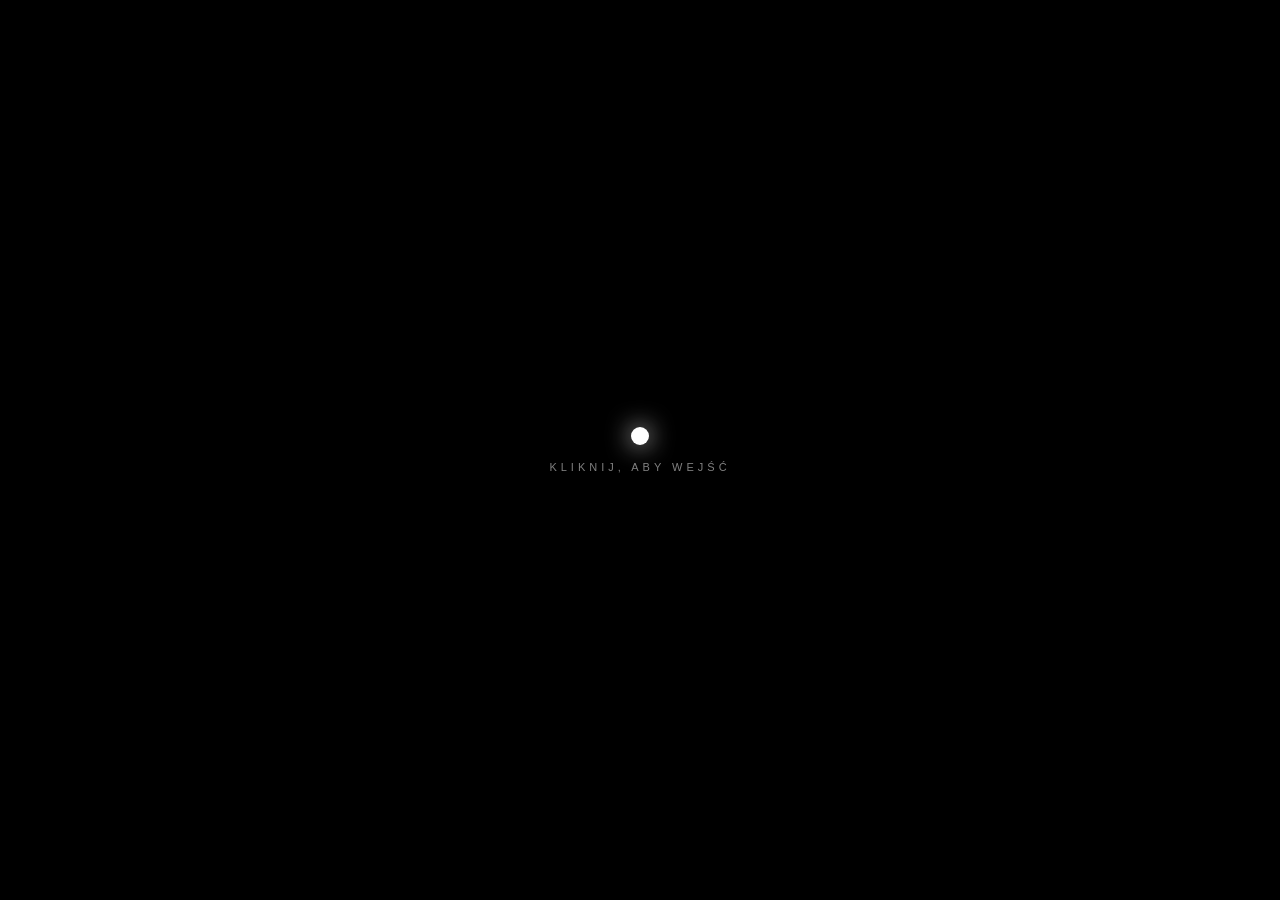
==== commit da304431: "Create index.html" ====
--- a/index.html
+++ b/index.html
@@ -5,7 +5,379 @@
     <meta name="viewport" content="width=device-width, initial-scale=1.0">
     <title>bio.nalogowiec.pl</title>
     <link rel="stylesheet" href="https://cdnjs.cloudflare.com/ajax/libs/font-awesome/6.5.1/css/all.min.css">
-    <link rel="stylesheet" href="style.css">
+    
+    <style>
+        :root {
+            --bg-color: #030406;
+            --glass-bg: rgba(255, 255, 255, 0.05);
+            --glass-border: rgba(255, 255, 255, 0.12);
+            --glass-hover: rgba(255, 255, 255, 0.15);
+            --text-color: #ffffff;
+            --font-main: -apple-system, BlinkMacSystemFont, "Segoe UI", Roboto, Helvetica, Arial, sans-serif;
+        }
+
+        * {
+            margin: 0;
+            padding: 0;
+            box-sizing: border-box;
+        }
+
+        body {
+            background-color: var(--bg-color);
+            min-height: 100vh;
+            width: 100vw;
+            display: flex;
+            justify-content: center;
+            align-items: center;
+            overflow-x: hidden;
+            overflow-y: auto;
+            font-family: var(--font-main);
+            color: var(--text-color);
+            padding: 20px 10px 100px 10px;
+        }
+
+        #bgVideo {
+            position: fixed;
+            inset: 0;
+            width: 100%;
+            height: 100%;
+            object-fit: cover;
+            z-index: 1;
+            filter: brightness(0.25) contrast(1.15) saturate(1.2);
+            pointer-events: none;
+        }
+
+        /* GATEWAY */
+        #gateway {
+            position: fixed;
+            inset: 0;
+            background: #000000;
+            z-index: 9999;
+            display: flex;
+            justify-content: center;
+            align-items: center;
+            cursor: pointer;
+            transition: opacity 0.8s cubic-bezier(0.16, 1, 0.3, 1), visibility 0.8s;
+        }
+
+        #gateway.hide {
+            opacity: 0;
+            visibility: hidden;
+        }
+
+        .gateway-content {
+            display: flex;
+            flex-direction: column;
+            align-items: center;
+            gap: 16px;
+        }
+
+        .core-pulse {
+            width: 18px;
+            height: 18px;
+            background: #ffffff;
+            border-radius: 50%;
+            box-shadow: 0 0 25px rgba(255, 255, 255, 0.9);
+            animation: pulseCore 2s infinite ease-in-out;
+        }
+
+        .gateway-text {
+            font-size: 11px;
+            letter-spacing: 4px;
+            color: rgba(255, 255, 255, 0.5);
+            font-weight: 500;
+            text-transform: uppercase;
+        }
+
+        @keyframes pulseCore {
+            0%, 100% { transform: scale(0.85); opacity: 0.3; }
+            50% { transform: scale(1.35); opacity: 1; box-shadow: 0 0 40px rgba(255, 255, 255, 1); }
+        }
+
+        /* KARTA BIO */
+        .bio-card {
+            position: relative;
+            z-index: 10;
+            width: 100%;
+            max-width: 420px;
+            background: var(--glass-bg);
+            border: 1px solid var(--glass-border);
+            backdrop-filter: blur(24px);
+            -webkit-backdrop-filter: blur(24px);
+            border-radius: 24px;
+            padding: 30px 24px;
+            display: flex;
+            flex-direction: column;
+            align-items: center;
+            gap: 24px;
+            box-shadow: 0 20px 50px rgba(0, 0, 0, 0.6);
+            opacity: 0;
+            transform: translateY(20px);
+            transition: all 0.8s cubic-bezier(0.16, 1, 0.3, 1);
+        }
+
+        .bio-card.active {
+            opacity: 1;
+            transform: translateY(0);
+        }
+
+        .profile-header {
+            display: flex;
+            flex-direction: column;
+            align-items: center;
+            gap: 10px;
+        }
+
+        .avatar-wrapper {
+            position: relative;
+            width: 90px;
+            height: 90px;
+        }
+
+        .avatar-glow {
+            position: absolute;
+            inset: -3px;
+            border-radius: 50%;
+            background: radial-gradient(circle, rgba(255,255,255,0.4) 0%, rgba(255,255,255,0) 70%);
+        }
+
+        .avatar-img {
+            width: 100%;
+            height: 100%;
+            border-radius: 50%;
+            object-fit: cover;
+            border: 1px solid rgba(255, 255, 255, 0.25);
+            box-shadow: 0 8px 20px rgba(0,0,0,0.5);
+        }
+
+        .profile-title {
+            font-size: 20px;
+            font-weight: 700;
+            letter-spacing: 1px;
+        }
+
+        .profile-subtitle {
+            font-size: 11px;
+            color: rgba(255, 255, 255, 0.5);
+            letter-spacing: 2px;
+            text-transform: uppercase;
+        }
+
+        .links-grid {
+            width: 100%;
+            display: grid;
+            grid-template-columns: repeat(2, 1fr);
+            gap: 12px;
+        }
+
+        .social-btn {
+            display: flex;
+            align-items: center;
+            gap: 10px;
+            padding: 12px 14px;
+            background: rgba(255, 255, 255, 0.04);
+            border: 1px solid rgba(255, 255, 255, 0.08);
+            border-radius: 14px;
+            color: #ffffff;
+            text-decoration: none;
+            font-size: 13px;
+            font-weight: 500;
+            cursor: pointer;
+            transition: all 0.25s ease;
+        }
+
+        .social-btn i {
+            font-size: 16px;
+            color: rgba(255, 255, 255, 0.8);
+        }
+
+        .social-btn:hover {
+            background: var(--glass-hover);
+            border-color: rgba(255, 255, 255, 0.3);
+            transform: translateY(-2px);
+            box-shadow: 0 5px 15px rgba(0, 0, 0, 0.3);
+        }
+
+        /* ODTWARZACZ */
+        .bottom-controls {
+            position: fixed;
+            bottom: 20px;
+            z-index: 30;
+            display: flex;
+            align-items: center;
+            gap: 12px;
+            background: rgba(10, 10, 15, 0.75);
+            border: 1px solid var(--glass-border);
+            backdrop-filter: blur(20px);
+            -webkit-backdrop-filter: blur(20px);
+            padding: 8px 16px;
+            border-radius: 40px;
+            box-shadow: 0 10px 30px rgba(0,0,0,0.6);
+            max-width: 95vw;
+        }
+
+        .ctrl-btn {
+            background: transparent;
+            border: none;
+            color: rgba(255, 255, 255, 0.8);
+            font-size: 12px;
+            width: 30px;
+            height: 30px;
+            border-radius: 50%;
+            cursor: pointer;
+            display: flex;
+            justify-content: center;
+            align-items: center;
+            flex-shrink: 0;
+        }
+
+        .track-info {
+            display: flex;
+            align-items: center;
+            gap: 10px;
+        }
+
+        .track-cover {
+            width: 32px;
+            height: 32px;
+            border-radius: 6px;
+            object-fit: cover;
+            border: 1px solid rgba(255, 255, 255, 0.2);
+            flex-shrink: 0;
+        }
+
+        .track-details {
+            display: flex;
+            flex-direction: column;
+            max-width: 100px;
+            overflow: hidden;
+            white-space: nowrap;
+        }
+
+        .track-title {
+            font-size: 11px;
+            font-weight: 600;
+            color: #ffffff;
+            text-overflow: ellipsis;
+            overflow: hidden;
+        }
+
+        .track-artist {
+            font-size: 9px;
+            color: rgba(255, 255, 255, 0.5);
+            text-overflow: ellipsis;
+            overflow: hidden;
+        }
+
+        .volume-container {
+            display: flex;
+            align-items: center;
+            gap: 6px;
+        }
+
+        .volume-icon {
+            color: rgba(255, 255, 255, 0.7);
+            font-size: 12px;
+        }
+
+        .volume-slider {
+            -webkit-appearance: none;
+            appearance: none;
+            width: 45px;
+            height: 3px;
+            background: rgba(255, 255, 255, 0.2);
+            border-radius: 2px;
+        }
+
+        .volume-slider::-webkit-slider-thumb {
+            -webkit-appearance: none;
+            appearance: none;
+            width: 100px;
+            height: 10px;
+            border-radius: 50%;
+            background: #ffffff;
+        }
+
+        .audio-progress-container {
+            display: flex;
+            align-items: center;
+            gap: 6px;
+            border-left: 1px solid rgba(255, 255, 255, 0.12);
+            padding-left: 10px;
+        }
+
+        .time-text {
+            font-size: 10px;
+            color: rgba(255, 255, 255, 0.5);
+        }
+
+        .progress-bar {
+            width: 50px;
+            height: 3px;
+            background: rgba(255, 255, 255, 0.2);
+            border-radius: 2px;
+            cursor: pointer;
+            overflow: hidden;
+        }
+
+        .progress-fill {
+            height: 100%;
+            width: 0%;
+            background: #ffffff;
+        }
+
+        #scrobble-info {
+            display: none;
+            align-items: center;
+            gap: 6px;
+            padding-left: 8px;
+            border-left: 1px solid rgba(255, 255, 255, 0.12);
+        }
+
+        .live-dot {
+            width: 6px;
+            height: 6px;
+            background: #10b981;
+            border-radius: 50%;
+            box-shadow: 0 0 8px #10b981;
+        }
+
+        #scrobble-link {
+            color: rgba(255, 255, 255, 0.7);
+            font-size: 13px;
+            text-decoration: none;
+        }
+
+        .toast {
+            position: fixed;
+            top: 20px;
+            background: #ffffff;
+            color: #000000;
+            padding: 10px 20px;
+            border-radius: 30px;
+            font-size: 12px;
+            font-weight: 600;
+            display: flex;
+            align-items: center;
+            gap: 8px;
+            transform: translateY(-50px);
+            opacity: 0;
+            transition: all 0.4s ease;
+            z-index: 10000;
+        }
+
+        .toast.active {
+            transform: translateY(0);
+            opacity: 1;
+        }
+
+        @media (max-width: 480px) {
+            .links-grid { grid-template-columns: 1fr; }
+            .volume-container { display: none; }
+            .track-details { max-width: 80px; }
+            .progress-bar { width: 40px; }
+        }
+    </style>
 </head>
 <body>
 
@@ -25,7 +397,7 @@
     </video>
 
     <audio id="bgMusic" loop>
-        <source src="kosztbyciaboss.mp3" type="audio/mpeg">
+        <source src="02/background.mp3" type="audio/mpeg">
     </audio>
 
     <main class="bio-card" id="mainCard">
@@ -110,8 +482,8 @@
 
     <script>
         const DEFAULT_TRACK = {
-            title: "KOSZT BYCIA BOSS",
-            artist: "Kubi Producent, Bedoes 2115, kuqe 2115, Szpaku",
+            title: "Background Vibe",
+            artist: "Pablo",
             cover: "cover.jpg"
         };
 
@@ -243,11 +615,4 @@
         function copyDiscord() {
             navigator.clipboard.writeText('pawissek').then(() => {
                 const toast = document.getElementById('toast');
-                toast.classList.add('active');
-                setTimeout(() => toast.classList.remove('active'), 2500);
-            });
-        }
-    </script>
-</body>
-</html>
-
+                toast.classList.add('acti
